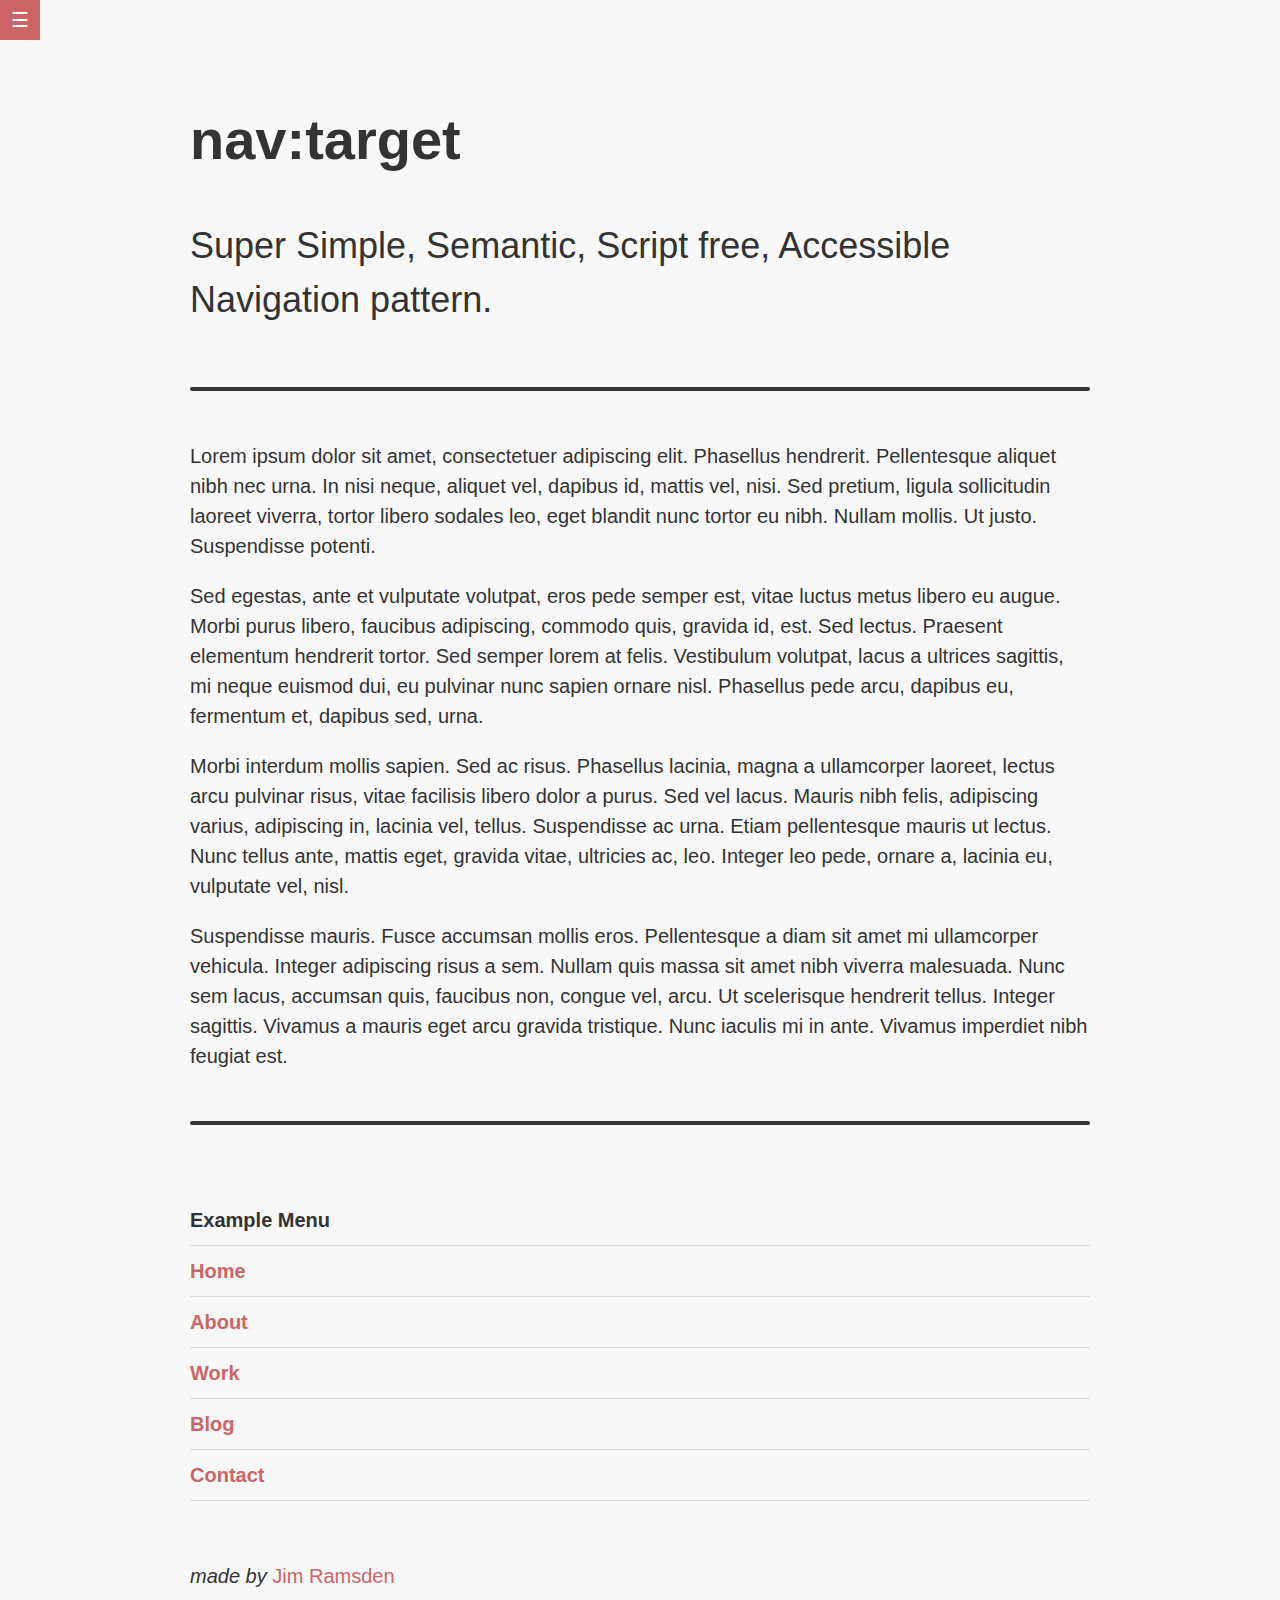
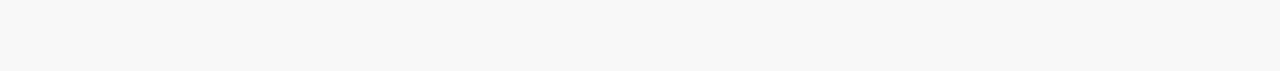
==== nav-structure.html @ e4c0af42 "This is it… for a start." ====
<!DOCTYPE html>
<html>
<head>
    <meta charset="utf-8" />
    <meta name="author" content="Jim Ramsden">
    <meta http-equiv="X-UA-Compatible" content="IE=edge,chrome=1">
    <meta name="viewport" content="width=device-width, initial-scale=1.0">
	<title>nav:target</title>
	<link rel="stylesheet" type="text/css" href="nav-style.css"/>
</head>

<body>

	<header role="banner">

		<a accesskey="2" id="nav-open" class="jump-link" href="#main-nav"><span class="vishid">Jump to navigation</span></a>

		<hgroup>
			<h1>nav:target</h1>
			<h2>Super Simple, Semantic, Script free, Accessible Navigation pattern.</h2>
		</hgroup>

	</header>

	<hr>

	<main role="main">

		<p>Lorem ipsum dolor sit amet, consectetuer adipiscing elit. Phasellus hendrerit. Pellentesque aliquet nibh nec urna. In nisi neque, aliquet vel, dapibus id, mattis vel, nisi. Sed pretium, ligula sollicitudin laoreet viverra, tortor libero sodales leo, eget blandit nunc tortor eu nibh. Nullam mollis. Ut justo. Suspendisse potenti.</p>

		<p>Sed egestas, ante et vulputate volutpat, eros pede semper est, vitae luctus metus libero eu augue. Morbi purus libero, faucibus adipiscing, commodo quis, gravida id, est. Sed lectus. Praesent elementum hendrerit tortor. Sed semper lorem at felis. Vestibulum volutpat, lacus a ultrices sagittis, mi neque euismod dui, eu pulvinar nunc sapien ornare nisl. Phasellus pede arcu, dapibus eu, fermentum et, dapibus sed, urna.</p>

		<p>Morbi interdum mollis sapien. Sed ac risus. Phasellus lacinia, magna a ullamcorper laoreet, lectus arcu pulvinar risus, vitae facilisis libero dolor a purus. Sed vel lacus. Mauris nibh felis, adipiscing varius, adipiscing in, lacinia vel, tellus. Suspendisse ac urna. Etiam pellentesque mauris ut lectus. Nunc tellus ante, mattis eget, gravida vitae, ultricies ac, leo. Integer leo pede, ornare a, lacinia eu, vulputate vel, nisl.</p>

		<p>Suspendisse mauris. Fusce accumsan mollis eros. Pellentesque a diam sit amet mi ullamcorper vehicula. Integer adipiscing risus a sem. Nullam quis massa sit amet nibh viverra malesuada. Nunc sem lacus, accumsan quis, faucibus non, congue vel, arcu. Ut scelerisque hendrerit tellus. Integer sagittis. Vivamus a mauris eget arcu gravida tristique. Nunc iaculis mi in ante. Vivamus imperdiet nibh feugiat est.</p>

	</main>

	<hr>

	<footer role="contentInfo">

		<nav id="main-nav" role="navigation">

			<ul data-menuTitle="Example Menu" class="menu">
				<li><a accesskey="h" href="#">Home</a></li>
				<li><a accesskey="a" href="#">About</a></li>
				<li><a accesskey="w" href="#">Work</a></li>
				<li><a accesskey="b" href="#">Blog</a></li>
				<li><a accesskey="c" href="#">Contact</a></li>
			</ul>

			<a id="nav-close" class="jump-link" href="#"><span class="vishid">Jump to top</span></a>

		</nav>

		<p><i>made by</i> <a href="http://jimramsden.com">Jim Ramsden</a></p>

	</footer>

</body>

</html>
---- nav-style.css ----
/*=======================================
	Nav-Style.css
=========================================

Project	:	nav:target
Source	:	https://github.com/jimram/nav-target
Author	:	Jim Ramsden
URL		:	jimramsden.com


Contents:

	- Housekeeping
	- Nav Container
	- Menu List
	- Triggers
	- Breakpoints
	- Helpers

=========================================
	Housekeeping
=======================================*/

html {
	background:#F8f8f8;
}

body {
	margin:0 auto;
	padding:2em;
	max-width:45em;
	line-height:1.5;
	font-family: sans-serif;
	color:#333;
}

header, main, footer {
	padding:1em 0;
	display:block;
}

a {
	color:#c66;
	text-decoration: none;
}


[role="banner"] h1 {
	font-size:2.8em;
	font-weight:700;
}

[role="banner"] h2 {
	font-size:1.8em;
	font-weight:400;
}

hr {
	border:0.1em solid #333;
	border-radius:0.2em;
}

/*=======================================
	Nav Container 
=======================================*/

/* Default state */

#main-nav {
	padding:2em 0;
	position: static;
	top:-100%; /* this is how far the nav slides in from */
    -webkit-transition:top .5s cubic-bezier(.10, .10, .25, .90);  
    -moz-transition:top .5s cubic-bezier(.10, .10, .25, .90);  
    -o-transition:top .5s cubic-bezier(.10, .10, .25, .90);  
    transition:top .5s cubic-bezier(.10, .10, .25, .90); 
}


/* Triggered state */

#main-nav:target {
	position: absolute; /* use absolute of fixed - if you have a small/short menu */
	top:0;
	left:0;
	right:0;
	padding:2em;
	background:#fff;
	border-bottom:1px solid #e2e2e2;
}


/*=======================================
	Menu list
=======================================*/

.menu {
	margin:0 auto;
	max-width:45em;
	list-style:none;
	padding:0;
	border-bottom:1px solid #ddd;
}

.menu li {
	border-top:1px solid #ddd;
}

.menu li a {
	font-weight:bold;
	display:block;
	padding:0.5em 0;
}

	.menu a:hover,
	.menu a:focus {
		background:#fff;
	}

	#main-nav:target .menu a:hover,
	#main-nav:target .menu a:focus {
		background: #F9F9F9;
	}

	.menu a:focus:after {
		content: " [" attr(accesskey) "] ";
		font-weight:normal;
	}

	.menu a:hover:after {
		display: none;
	}

.menu:before {
	content:""attr(data-menuTitle)"";
	padding:0.5em 0;
	display:block;
	font-weight:bold;
}

/*=======================================
	Triggers
=======================================*/

.jump-link {
	position: absolute;
	top:0em;
	left:0em;
	width:2em;
	height:2em;
	display:block;
	text-align:center;
	line-height:2em;
	background:#333;
	color:#fff;
}

	.jump-link:hover,
	.jump-link:focus {
		background:#c66;
		text-decoration:none;
	}

	.jump-link:after {
		position:absolute;
		margin-left:2em;
		top:0;
		color:#c66;
		background:#fff;
		padding:0 0.5em;
		display: block;
	}

	.jump-link:hover:after {
		display: none;
	}

#nav-open:before {
	content:'\2630'; /* Hamburger symbol */
}

	#nav-open:focus:after {
		content:'menu';
	}

#nav-close:before {
	content:'\2a2f'; /* Multiply symbol */
}

	#nav-close:focus:after {
		content:'close';
	}

#nav-close {
	display: none; /* hides close button until menu is triggered */
}

#main-nav:target #nav-close {
	display: block;
}

/*=======================================
	Breakpoints
=======================================*/

@media only screen and (min-width:35em) {

	html {
		font-size:16px; 
	}
}

@media only screen and (min-width:40em) {
	
	html {
		font-size:18px; 
	}
}

@media only screen and (min-width:45em) {
	
	html {
		font-size:20px; 
	}
}


/*=======================================
	Helpers
=======================================*/

.vishid {
	width:1px;
	height:1px;
	overflow:hidden;
	position: absolute;
}
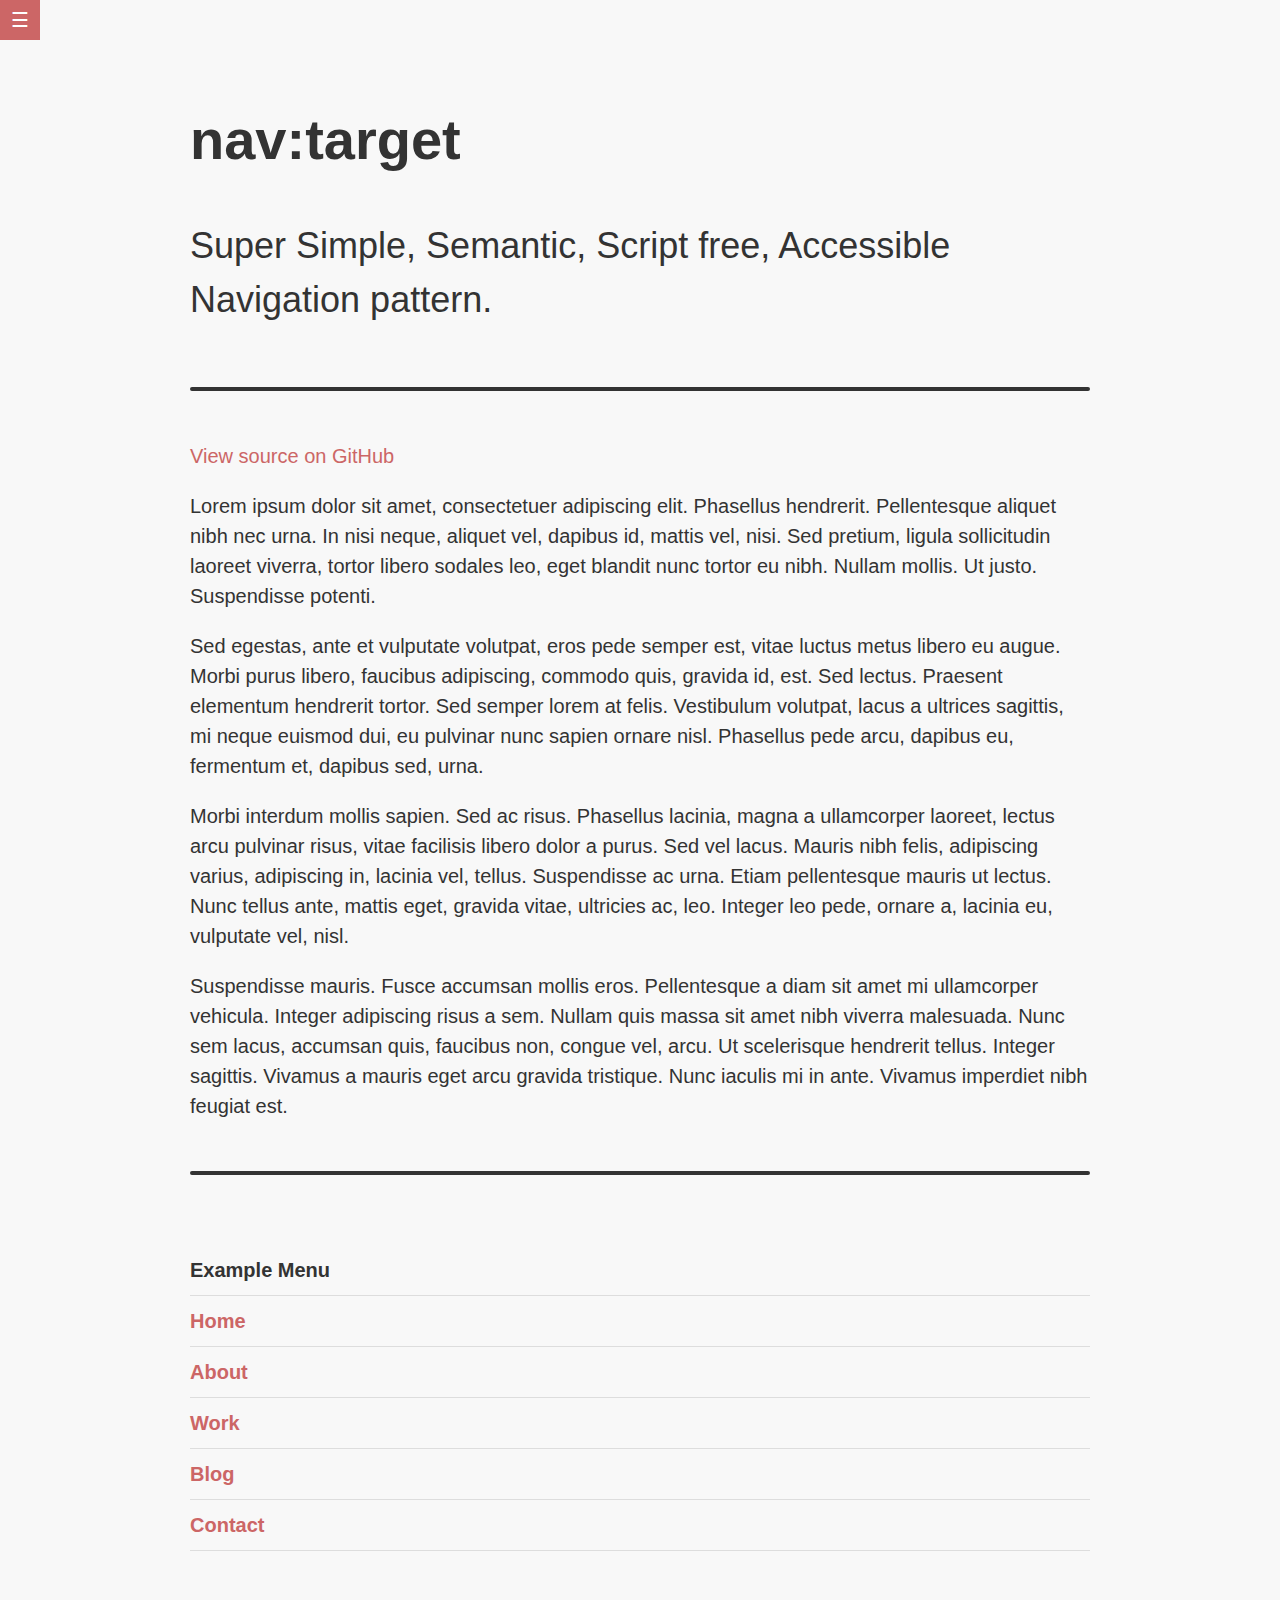
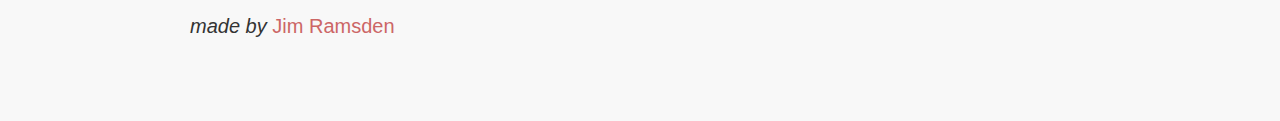
==== commit 956a9035: "update page title" ====
--- a/nav-structure.html
+++ b/nav-structure.html
@@ -5,7 +5,7 @@
     <meta name="author" content="Jim Ramsden">
     <meta http-equiv="X-UA-Compatible" content="IE=edge,chrome=1">
     <meta name="viewport" content="width=device-width, initial-scale=1.0">
-	<title>nav:target</title>
+	<title>nav:target - made by Jim Ramsden</title>
 	<link rel="stylesheet" type="text/css" href="nav-style.css"/>
 </head>
 
@@ -25,6 +25,8 @@
 	<hr>
 
 	<main role="main">
+
+		<p><a href="https://github.com/jimram/nav-target">View source on GitHub</a></p>
 
 		<p>Lorem ipsum dolor sit amet, consectetuer adipiscing elit. Phasellus hendrerit. Pellentesque aliquet nibh nec urna. In nisi neque, aliquet vel, dapibus id, mattis vel, nisi. Sed pretium, ligula sollicitudin laoreet viverra, tortor libero sodales leo, eget blandit nunc tortor eu nibh. Nullam mollis. Ut justo. Suspendisse potenti.</p>
 
